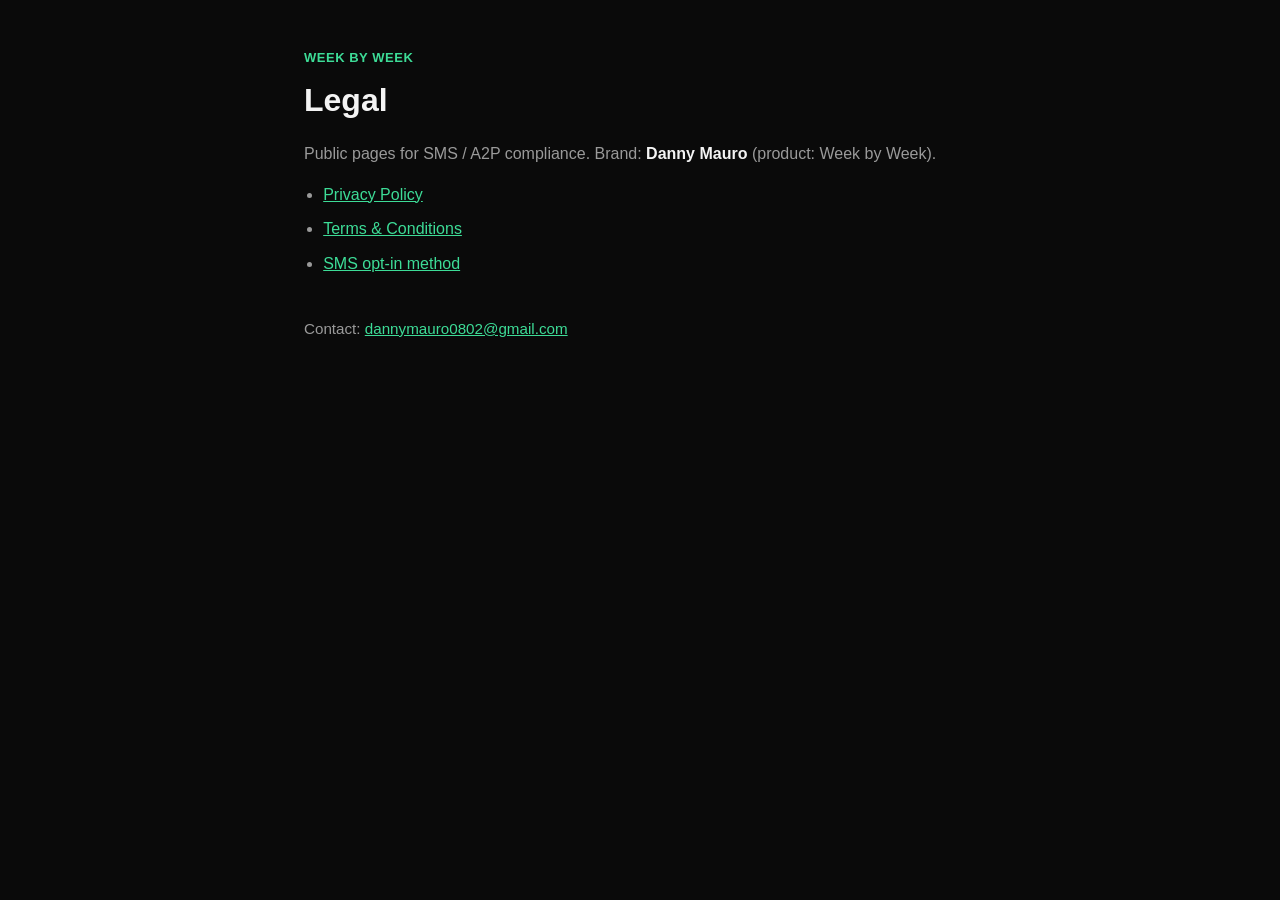
==== index.html @ ca9ae99b "Add Week by Week public legal pages for Twilio A2P." ====
<!DOCTYPE html>
<html lang="en">
  <head>
    <meta charset="utf-8" />
    <meta name="viewport" content="width=device-width, initial-scale=1" />
    <title>Week by Week — Legal</title>
    <link rel="stylesheet" href="styles.css" />
  </head>
  <body>
    <main class="wrap">
      <p class="eyebrow">Week by Week</p>
      <h1>Legal</h1>
      <p class="lede">
        Public pages for SMS / A2P compliance. Brand: <strong>Danny Mauro</strong>
        (product: Week by Week).
      </p>
      <ul class="links">
        <li><a href="privacy.html">Privacy Policy</a></li>
        <li><a href="terms.html">Terms &amp; Conditions</a></li>
        <li><a href="sms-opt-in.html">SMS opt-in method</a></li>
      </ul>
      <p class="meta">Contact: <a href="mailto:dannymauro0802@gmail.com">dannymauro0802@gmail.com</a></p>
    </main>
  </body>
</html>
---- styles.css ----
:root {
  color-scheme: dark;
  --bg: #0a0a0a;
  --card: #141414;
  --text: #f4f4f4;
  --muted: #9a9a9a;
  --accent: #3ddc97;
  --border: #2a2a2a;
}

* {
  box-sizing: border-box;
}

body {
  margin: 0;
  font-family: -apple-system, BlinkMacSystemFont, "Segoe UI", Roboto, Helvetica, Arial, sans-serif;
  background: var(--bg);
  color: var(--text);
  line-height: 1.55;
}

.wrap {
  max-width: 720px;
  margin: 0 auto;
  padding: 48px 24px 80px;
}

.eyebrow {
  color: var(--accent);
  font-size: 13px;
  font-weight: 700;
  letter-spacing: 0.04em;
  text-transform: uppercase;
  margin: 0 0 8px;
}

h1 {
  font-size: 2rem;
  margin: 0 0 16px;
}

h2 {
  font-size: 1.2rem;
  margin: 32px 0 10px;
}

.lede,
p,
li {
  color: var(--muted);
}

.lede strong,
p strong,
li strong {
  color: var(--text);
}

a {
  color: var(--accent);
}

.links {
  padding-left: 1.2rem;
}

.links li {
  margin: 10px 0;
}

.meta {
  margin-top: 40px;
  font-size: 0.95rem;
}

.card {
  background: var(--card);
  border: 1px solid var(--border);
  border-radius: 12px;
  padding: 20px;
  margin: 20px 0;
}

.phone-mock {
  max-width: 320px;
  margin: 20px 0;
  background: #000;
  border: 1px solid var(--border);
  border-radius: 16px;
  padding: 24px 18px;
}

.phone-mock .title {
  color: var(--text);
  font-size: 1.4rem;
  font-weight: 700;
  margin: 0 0 8px;
}

.phone-mock .sub {
  color: var(--muted);
  font-size: 0.95rem;
  margin: 0 0 16px;
}

.phone-mock .field {
  background: #1a1a1a;
  border: 1px solid var(--border);
  border-radius: 10px;
  color: var(--muted);
  padding: 14px 12px;
  margin-bottom: 14px;
}

.phone-mock .btn {
  display: block;
  text-align: center;
  background: var(--accent);
  color: #000;
  font-weight: 700;
  border-radius: 10px;
  padding: 14px;
}

nav.top {
  margin-bottom: 28px;
  font-size: 0.9rem;
}

nav.top a {
  margin-right: 14px;
  text-decoration: none;
}
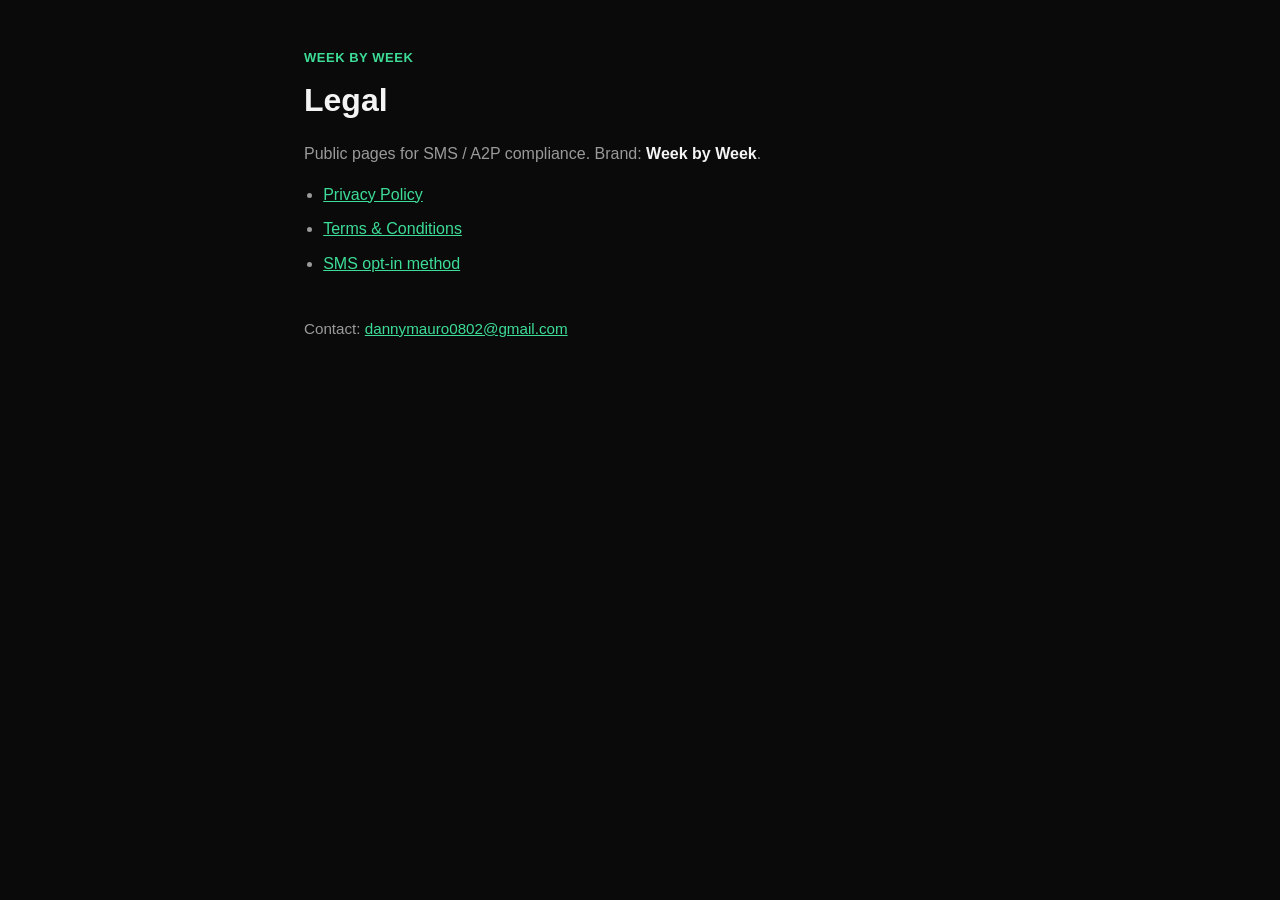
==== commit 455fd125: "Update legal pages to use Brand name Week by Week." ====
--- a/index.html
+++ b/index.html
@@ -11,8 +11,8 @@
       <p class="eyebrow">Week by Week</p>
       <h1>Legal</h1>
       <p class="lede">
-        Public pages for SMS / A2P compliance. Brand: <strong>Danny Mauro</strong>
-        (product: Week by Week).
+        Public pages for SMS / A2P compliance. Brand:
+        <strong>Week by Week</strong>.
       </p>
       <ul class="links">
         <li><a href="privacy.html">Privacy Policy</a></li>
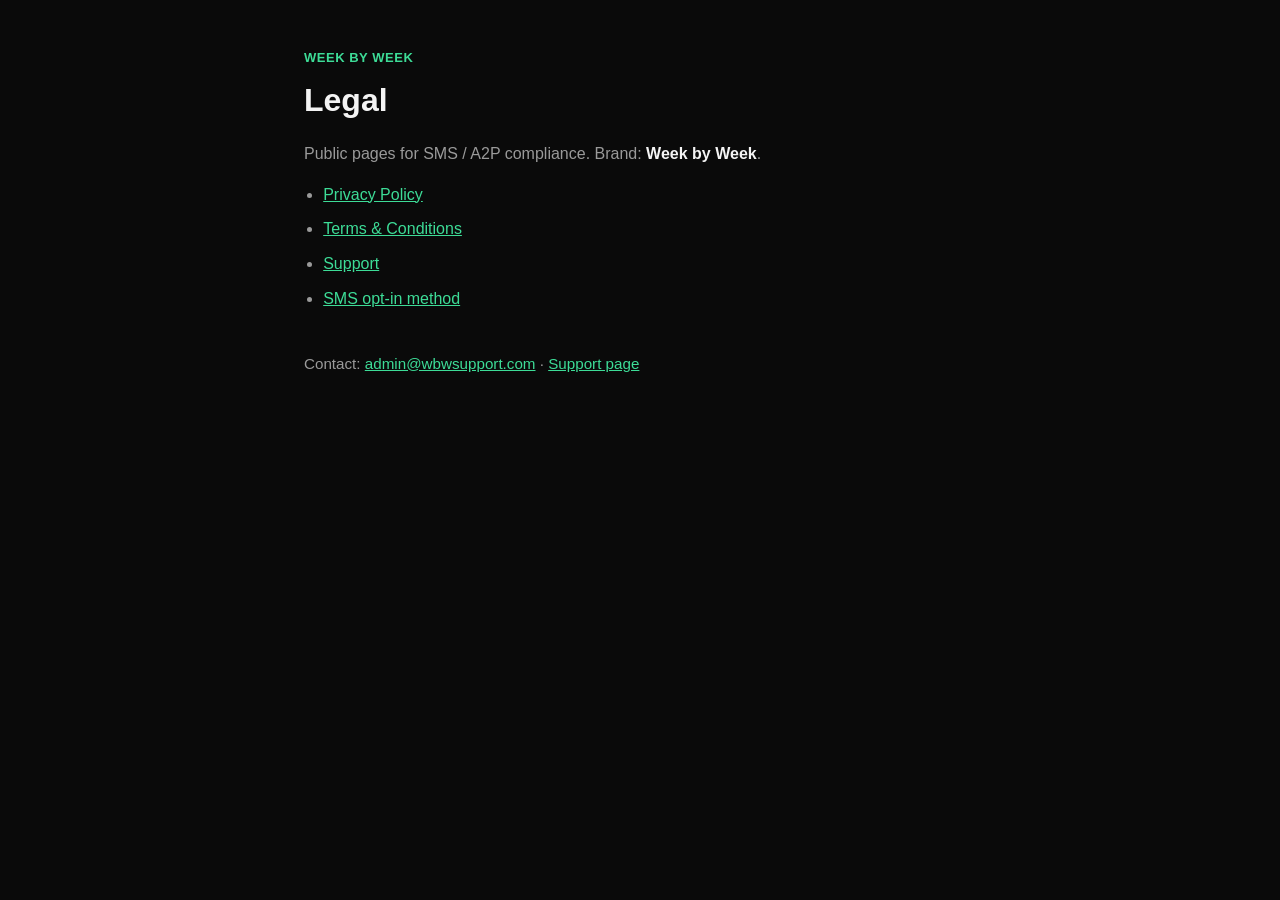
==== commit 35139e31: "Add CTIA-required SMS consent language to the public opt-in proof page. Fixes Twilio A2P Error 30896" ====
--- a/index.html
+++ b/index.html
@@ -17,9 +17,15 @@
       <ul class="links">
         <li><a href="privacy.html">Privacy Policy</a></li>
         <li><a href="terms.html">Terms &amp; Conditions</a></li>
+        <li><a href="support.html">Support</a></li>
         <li><a href="sms-opt-in.html">SMS opt-in method</a></li>
       </ul>
-      <p class="meta">Contact: <a href="mailto:dannymauro0802@gmail.com">dannymauro0802@gmail.com</a></p>
+      <p class="meta">
+        Contact:
+        <a href="mailto:admin@wbwsupport.com">admin@wbwsupport.com</a>
+        ·
+        <a href="support.html">Support page</a>
+      </p>
     </main>
   </body>
 </html>
--- a/styles.css
+++ b/styles.css
@@ -113,6 +113,13 @@
   margin-bottom: 14px;
 }
 
+.phone-mock .consent {
+  color: var(--muted);
+  font-size: 0.72rem;
+  line-height: 1.45;
+  margin: 0 0 14px;
+}
+
 .phone-mock .btn {
   display: block;
   text-align: center;
